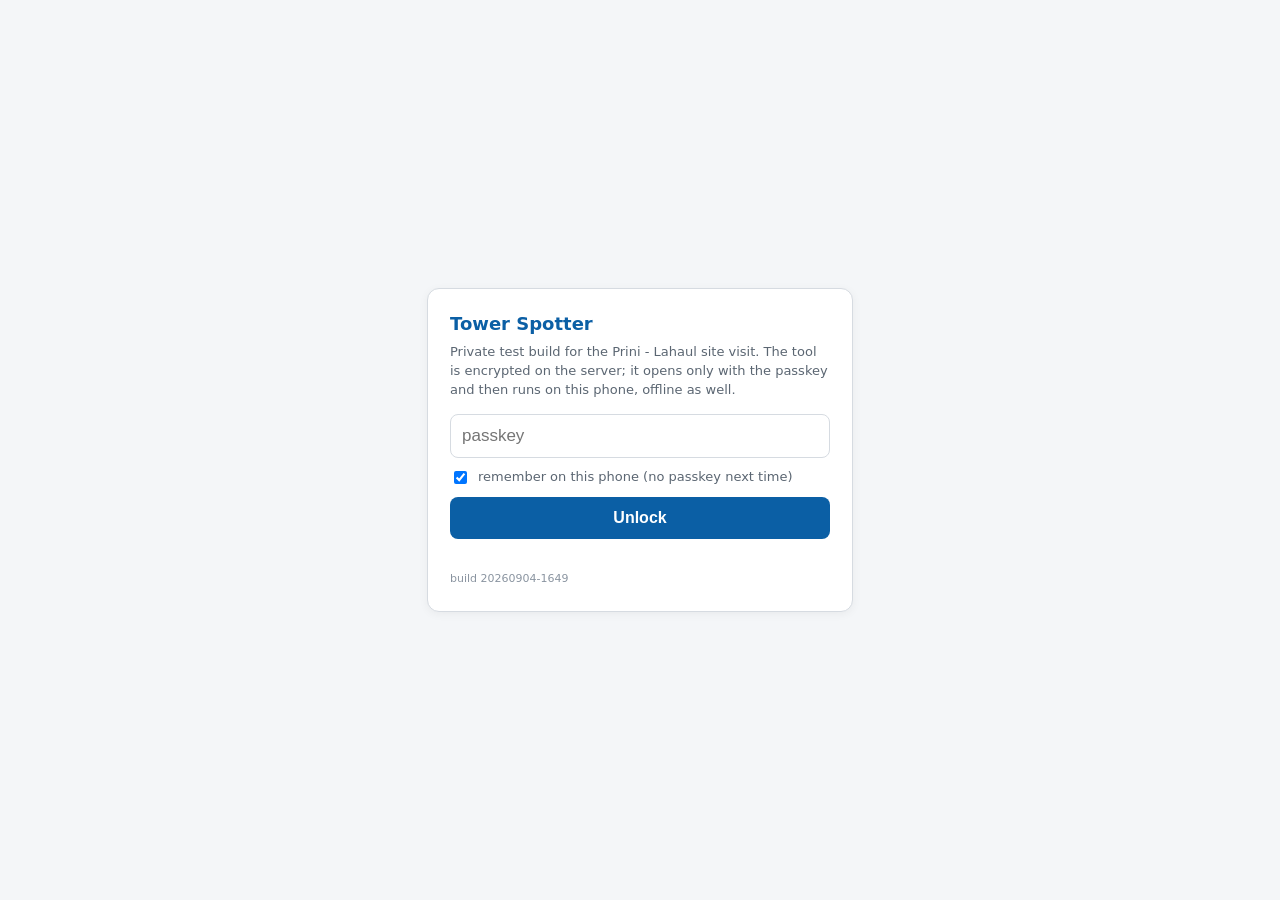
==== spotter/index.html @ bd79d26a "spotter: gated build 20260904-1649" ====
<!DOCTYPE html><html lang="en"><head><meta charset="utf-8"><meta name="viewport" content="width=device-width,initial-scale=1,maximum-scale=1">
<meta name="robots" content="noindex,nofollow"><meta name="theme-color" content="#0b5fa5">
<title>Tower Spotter</title><link rel="manifest" href="./manifest.webmanifest"><link rel="icon" href="./icon-192.png"><link rel="apple-touch-icon" href="./icon-192.png">
<style>
body{margin:0;background:#f4f6f8;color:#1a1f24;font:15px/1.45 system-ui,Segoe UI,Roboto,Arial,sans-serif;display:flex;min-height:100vh;align-items:center;justify-content:center}
.box{background:#fff;border:1px solid #d6dbe1;border-radius:12px;padding:22px;width:min(92vw,380px);box-shadow:0 2px 10px rgba(0,0,0,.05)}
h1{font-size:18px;margin:0 0 4px;color:#0b5fa5}p{margin:6px 0;color:#5b6672;font-size:13px}
input[type=password]{width:100%;box-sizing:border-box;padding:11px;border:1px solid #d6dbe1;border-radius:8px;font-size:17px;margin-top:8px}
button{width:100%;margin-top:10px;padding:12px;border:0;border-radius:8px;background:#0b5fa5;color:#fff;font-weight:600;font-size:16px}
button.sec{background:#e6edf5;color:#0b5fa5}label{display:flex;gap:8px;align-items:center;font-size:13px;color:#5b6672;margin-top:10px}
#st{font-size:13px;margin-top:10px;min-height:18px}.err{color:#b54708}.ok{color:#0a7a3d}small{color:#8a94a0;font-size:11px}
</style></head><body>
<div class="box"><h1>Tower Spotter</h1><p>Private test build for the Prini - Lahaul site visit. The tool is encrypted on the server; it opens only with the passkey and then runs on this phone, offline as well.</p>
<input id="pw" type="password" placeholder="passkey" autocomplete="current-password" autocapitalize="off">
<label><input id="rem" type="checkbox" checked> remember on this phone (no passkey next time)</label>
<button id="go">Unlock</button><button class="sec" id="forget" hidden>Forget this phone</button>
<div id="st"></div><small id="ver">build 20260904-1649</small></div>
<script>
const st = document.getElementById('st'); const say = (m, c) => { st.className = c || ''; st.textContent = m; };
const b64 = s => Uint8Array.from(atob(s), c => c.charCodeAt(0));
// service worker: caches this page and the encrypted payload so the tool opens without network
let hadController = !!navigator.serviceWorker && !!navigator.serviceWorker.controller, reloaded = false;
if ('serviceWorker' in navigator) { navigator.serviceWorker.register('./sw.js').catch(() => {}); navigator.serviceWorker.addEventListener('controllerchange', () => { if (hadController && !reloaded) { reloaded = true; location.reload(); } hadController = true; }); }
// IndexedDB for the remembered (non-extractable) key
function idb() { return new Promise((res, rej) => { const r = indexedDB.open('spotter-gate', 1); r.onupgradeneeded = () => r.result.createObjectStore('k'); r.onsuccess = () => res(r.result); r.onerror = () => rej(r.error); }); }
async function kget() { try { const d = await idb(); return await new Promise((res, rej) => { const t = d.transaction('k').objectStore('k').get('aes'); t.onsuccess = () => res(t.result || null); t.onerror = () => rej(t.error); }); } catch (e) { return null; } }
async function kput(k) { try { const d = await idb(); await new Promise((res, rej) => { const t = d.transaction('k', 'readwrite').objectStore('k').put(k, 'aes'); t.onsuccess = res; t.onerror = () => rej(t.error); }); } catch (e) {} }
async function kdel() { try { const d = await idb(); await new Promise((res) => { const t = d.transaction('k', 'readwrite').objectStore('k').delete('aes'); t.onsuccess = res; t.onerror = res; }); } catch (e) {} }
let META = null;
async function meta() { if (META) return META; const r = await fetch('./payload.enc', { cache: 'no-cache' }).catch(() => fetch('./payload.enc')); if (!r.ok) throw new Error('payload not found'); META = await r.json(); return META; }
async function derive(pw, m) { const base = await crypto.subtle.importKey('raw', new TextEncoder().encode(pw.normalize('NFKC')), 'PBKDF2', false, ['deriveKey']);
  return crypto.subtle.deriveKey({ name: 'PBKDF2', salt: b64(m.salt), iterations: m.iter, hash: 'SHA-256' }, base, { name: 'AES-GCM', length: 256 }, false, ['decrypt']); }
async function open(key, m) { const pt = await crypto.subtle.decrypt({ name: 'AES-GCM', iv: b64(m.iv) }, key, b64(m.ct)); const html = new TextDecoder().decode(pt); document.open(); document.write(html); document.close(); }
async function unlock() { const pw = document.getElementById('pw').value; if (!pw) { say('Enter the passkey.', 'err'); return; } say('deriving key...');
  try { const m = await meta(); const key = await derive(pw, m); say('decrypting...'); if (document.getElementById('rem').checked) await kput(key); await open(key, m); }
  catch (e) { say(e.name === 'OperationError' ? 'Wrong passkey.' : ('Could not open: ' + (e.message || e)), 'err'); } }
document.getElementById('go').onclick = unlock; document.getElementById('pw').addEventListener('keydown', e => { if (e.key === 'Enter') unlock(); });
document.getElementById('forget').onclick = async () => { await kdel(); document.getElementById('forget').hidden = true; say('Forgotten. The passkey is needed next time.', 'ok'); };
(async () => { const k = await kget(); if (!k) return; document.getElementById('forget').hidden = false; say('opening...'); try { await open(k, await meta()); } catch (e) { say('Stored key no longer fits this build; enter the passkey.', 'err'); await kdel(); } })();
</script></body></html>
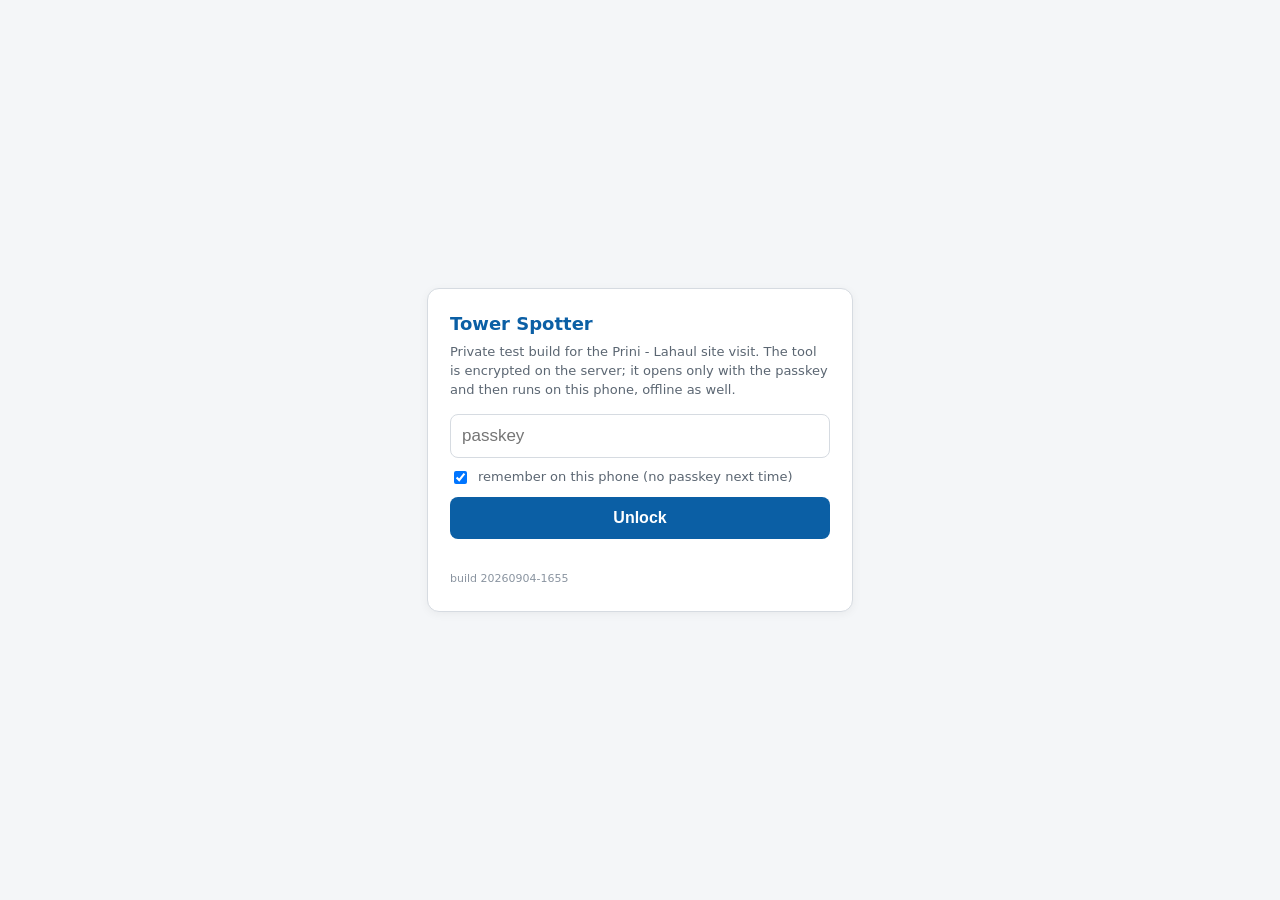
==== commit bd349b55: "spotter: gated build 20260904-1655" ====
--- a/spotter/index.html
+++ b/spotter/index.html
@@ -1,6 +1,7 @@
 <!DOCTYPE html><html lang="en"><head><meta charset="utf-8"><meta name="viewport" content="width=device-width,initial-scale=1,maximum-scale=1">
 <meta name="robots" content="noindex,nofollow"><meta name="theme-color" content="#0b5fa5">
-<title>Tower Spotter</title><link rel="manifest" href="./manifest.webmanifest"><link rel="icon" href="./icon-192.png"><link rel="apple-touch-icon" href="./icon-192.png">
+<meta name="apple-mobile-web-app-capable" content="yes"><meta name="mobile-web-app-capable" content="yes"><meta name="apple-mobile-web-app-status-bar-style" content="default"><meta name="apple-mobile-web-app-title" content="Spotter">
+<title>Tower Spotter</title><link rel="manifest" href="./manifest.webmanifest"><link rel="icon" href="./icon-192.png"><link rel="apple-touch-icon" href="./icon-180.png">
 <style>
 body{margin:0;background:#f4f6f8;color:#1a1f24;font:15px/1.45 system-ui,Segoe UI,Roboto,Arial,sans-serif;display:flex;min-height:100vh;align-items:center;justify-content:center}
 .box{background:#fff;border:1px solid #d6dbe1;border-radius:12px;padding:22px;width:min(92vw,380px);box-shadow:0 2px 10px rgba(0,0,0,.05)}
@@ -14,7 +15,9 @@
 <input id="pw" type="password" placeholder="passkey" autocomplete="current-password" autocapitalize="off">
 <label><input id="rem" type="checkbox" checked> remember on this phone (no passkey next time)</label>
 <button id="go">Unlock</button><button class="sec" id="forget" hidden>Forget this phone</button>
-<div id="st"></div><small id="ver">build 20260904-1649</small></div>
+<div id="st"></div>
+<div id="inst" hidden style="margin-top:14px;padding:10px;border-radius:8px;background:#eef4fb;font-size:13px;color:#1a1f24"></div>
+<small id="ver">build 20260904-1655</small></div>
 <script>
 const st = document.getElementById('st'); const say = (m, c) => { st.className = c || ''; st.textContent = m; };
 const b64 = s => Uint8Array.from(atob(s), c => c.charCodeAt(0));
@@ -35,6 +38,13 @@
   try { const m = await meta(); const key = await derive(pw, m); say('decrypting...'); if (document.getElementById('rem').checked) await kput(key); await open(key, m); }
   catch (e) { say(e.name === 'OperationError' ? 'Wrong passkey.' : ('Could not open: ' + (e.message || e)), 'err'); } }
 document.getElementById('go').onclick = unlock; document.getElementById('pw').addEventListener('keydown', e => { if (e.key === 'Enter') unlock(); });
+// install as a home-screen app: Android/desktop Chrome offer a prompt; iPhone needs Share > Add to Home Screen from Safari
+const isStandalone = window.matchMedia('(display-mode: standalone)').matches || window.navigator.standalone === true;
+const isIOS = /iPhone|iPad|iPod/.test(navigator.userAgent) || (navigator.platform === 'MacIntel' && navigator.maxTouchPoints > 1);
+let installPrompt = null; const inst = document.getElementById('inst');
+window.addEventListener('beforeinstallprompt', e => { e.preventDefault(); installPrompt = e; if (!isStandalone) { inst.hidden = false; inst.innerHTML = '<b>Install as an app</b> for a home-screen icon and full offline use. <button id="doinst" style="margin-top:8px">Install</button>'; document.getElementById('doinst').onclick = async () => { installPrompt.prompt(); await installPrompt.userChoice; inst.hidden = true; }; } });
+if (!isStandalone && isIOS) { inst.hidden = false; inst.innerHTML = '<b>Put it on the home screen</b> like TL-SAG: in Safari tap the Share button, then <b>Add to Home Screen</b>, then Add. Open it from the icon and enter the passkey once more there; the installed app keeps its own storage and is exempt from Safari&#39;s seven-day clean-up.'; }
+if (isStandalone) document.title = 'Spotter';
 document.getElementById('forget').onclick = async () => { await kdel(); document.getElementById('forget').hidden = true; say('Forgotten. The passkey is needed next time.', 'ok'); };
 (async () => { const k = await kget(); if (!k) return; document.getElementById('forget').hidden = false; say('opening...'); try { await open(k, await meta()); } catch (e) { say('Stored key no longer fits this build; enter the passkey.', 'err'); await kdel(); } })();
 </script></body></html>
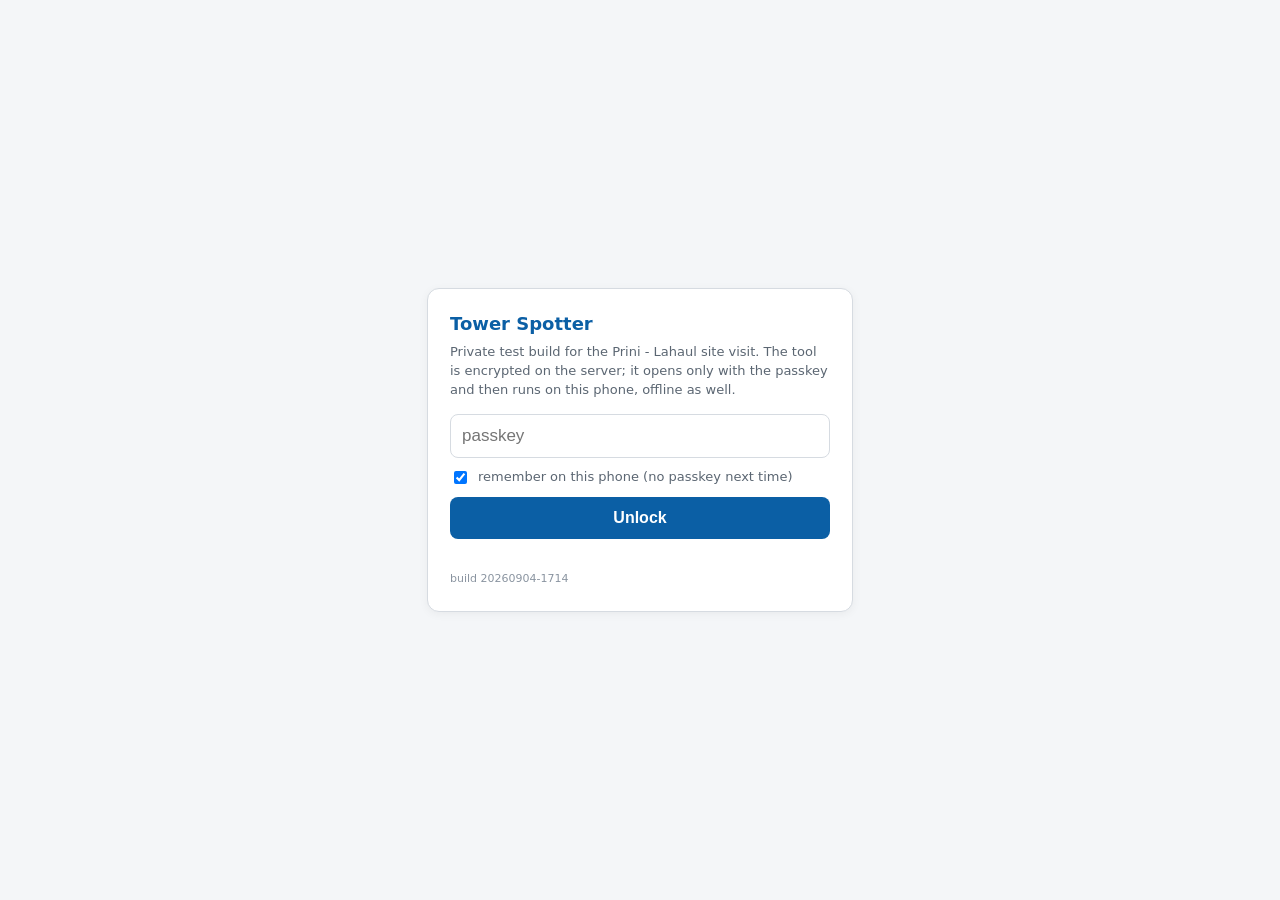
==== commit ba3115f4: "spotter: gated build 20260904-1714" ====
--- a/spotter/index.html
+++ b/spotter/index.html
@@ -17,7 +17,7 @@
 <button id="go">Unlock</button><button class="sec" id="forget" hidden>Forget this phone</button>
 <div id="st"></div>
 <div id="inst" hidden style="margin-top:14px;padding:10px;border-radius:8px;background:#eef4fb;font-size:13px;color:#1a1f24"></div>
-<small id="ver">build 20260904-1655</small></div>
+<small id="ver">build 20260904-1714</small></div>
 <script>
 const st = document.getElementById('st'); const say = (m, c) => { st.className = c || ''; st.textContent = m; };
 const b64 = s => Uint8Array.from(atob(s), c => c.charCodeAt(0));
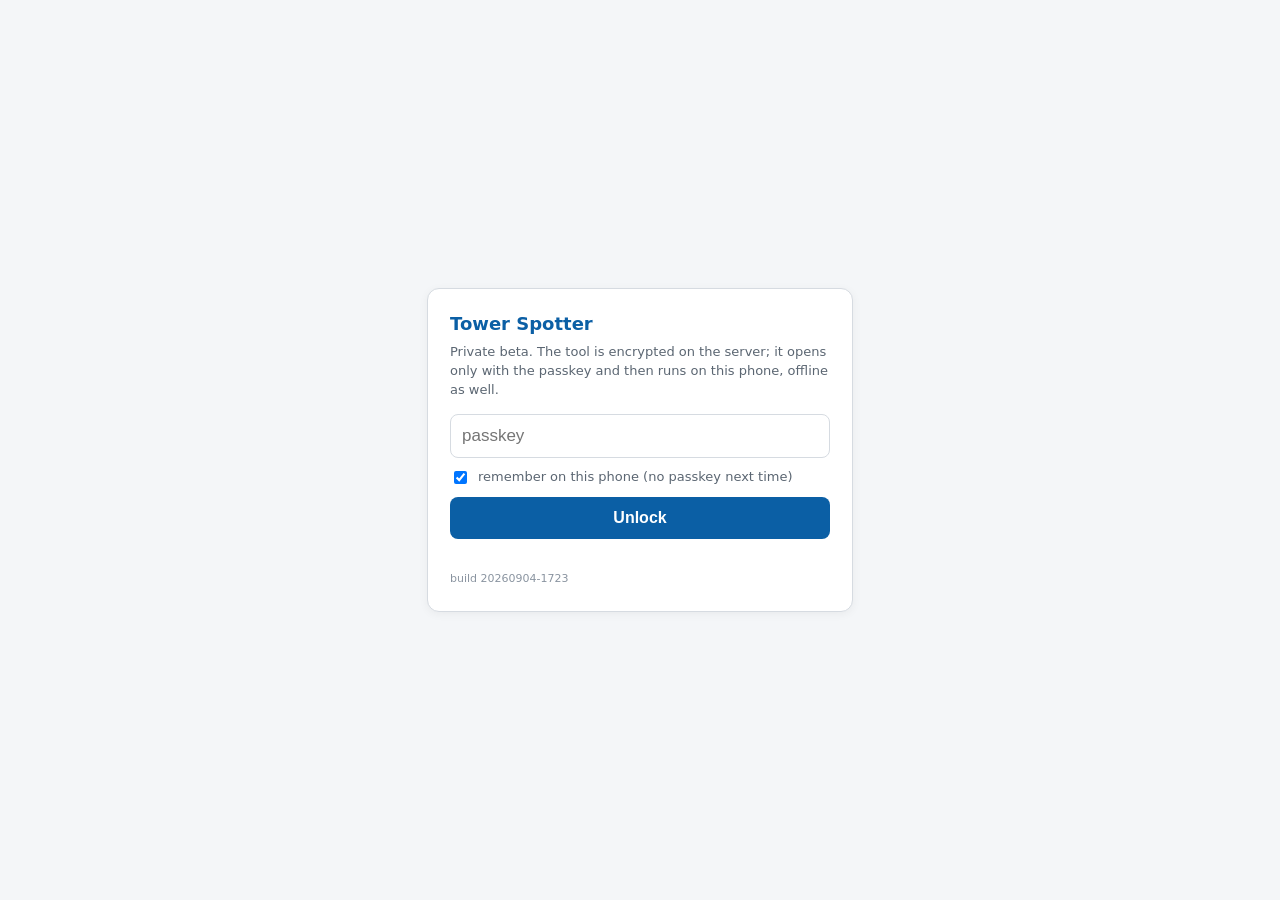
==== commit 75eb87c2: "spotter: gated build 20260904-1723" ====
--- a/spotter/index.html
+++ b/spotter/index.html
@@ -11,13 +11,13 @@
 button.sec{background:#e6edf5;color:#0b5fa5}label{display:flex;gap:8px;align-items:center;font-size:13px;color:#5b6672;margin-top:10px}
 #st{font-size:13px;margin-top:10px;min-height:18px}.err{color:#b54708}.ok{color:#0a7a3d}small{color:#8a94a0;font-size:11px}
 </style></head><body>
-<div class="box"><h1>Tower Spotter</h1><p>Private test build for the Prini - Lahaul site visit. The tool is encrypted on the server; it opens only with the passkey and then runs on this phone, offline as well.</p>
+<div class="box"><h1>Tower Spotter</h1><p>Private beta. The tool is encrypted on the server; it opens only with the passkey and then runs on this phone, offline as well.</p>
 <input id="pw" type="password" placeholder="passkey" autocomplete="current-password" autocapitalize="off">
 <label><input id="rem" type="checkbox" checked> remember on this phone (no passkey next time)</label>
 <button id="go">Unlock</button><button class="sec" id="forget" hidden>Forget this phone</button>
 <div id="st"></div>
 <div id="inst" hidden style="margin-top:14px;padding:10px;border-radius:8px;background:#eef4fb;font-size:13px;color:#1a1f24"></div>
-<small id="ver">build 20260904-1714</small></div>
+<small id="ver">build 20260904-1723</small></div>
 <script>
 const st = document.getElementById('st'); const say = (m, c) => { st.className = c || ''; st.textContent = m; };
 const b64 = s => Uint8Array.from(atob(s), c => c.charCodeAt(0));
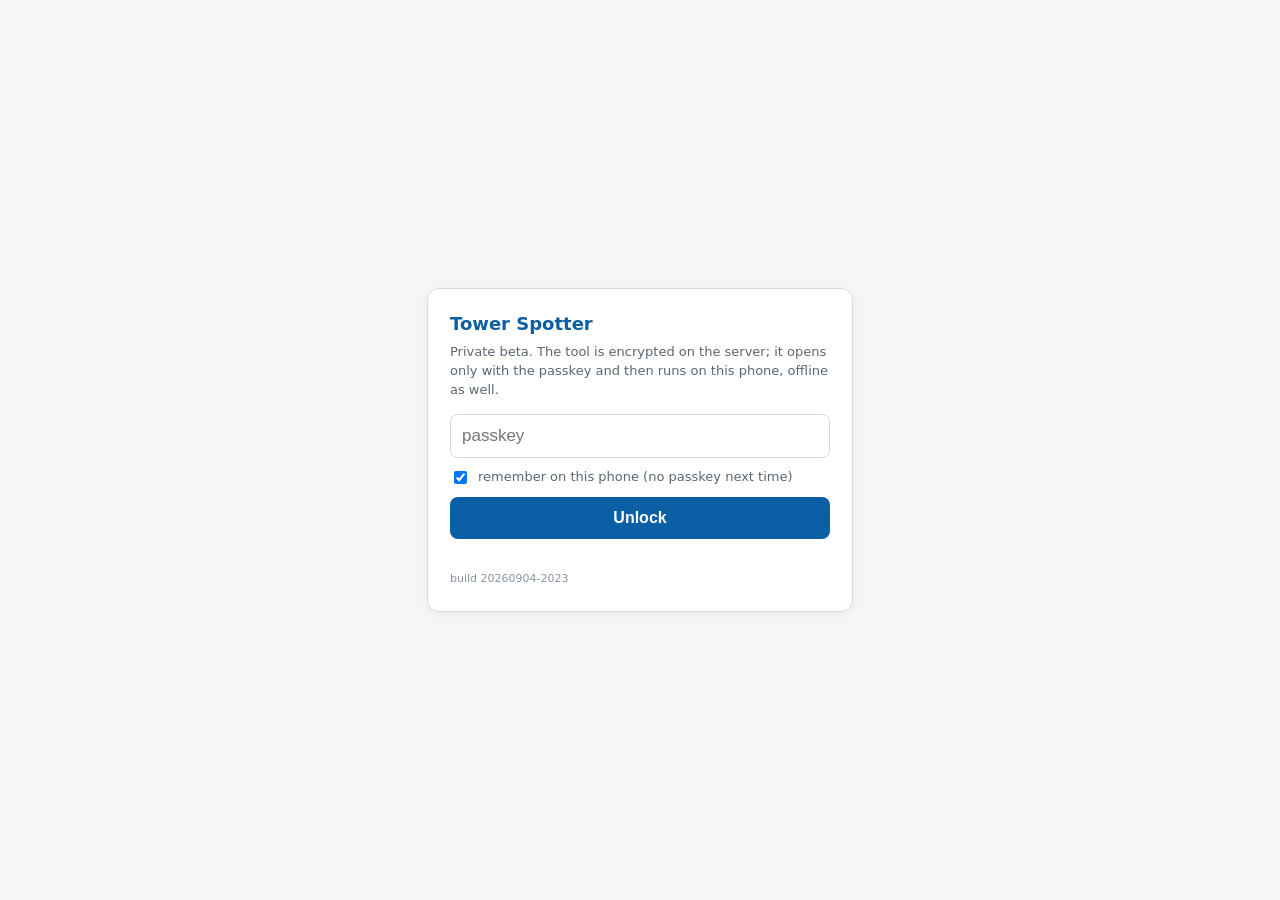
==== commit 556988d4: "spotter: gated build 20260904-2023" ====
--- a/spotter/index.html
+++ b/spotter/index.html
@@ -17,7 +17,7 @@
 <button id="go">Unlock</button><button class="sec" id="forget" hidden>Forget this phone</button>
 <div id="st"></div>
 <div id="inst" hidden style="margin-top:14px;padding:10px;border-radius:8px;background:#eef4fb;font-size:13px;color:#1a1f24"></div>
-<small id="ver">build 20260904-1723</small></div>
+<small id="ver">build 20260904-2023</small></div>
 <script>
 const st = document.getElementById('st'); const say = (m, c) => { st.className = c || ''; st.textContent = m; };
 const b64 = s => Uint8Array.from(atob(s), c => c.charCodeAt(0));
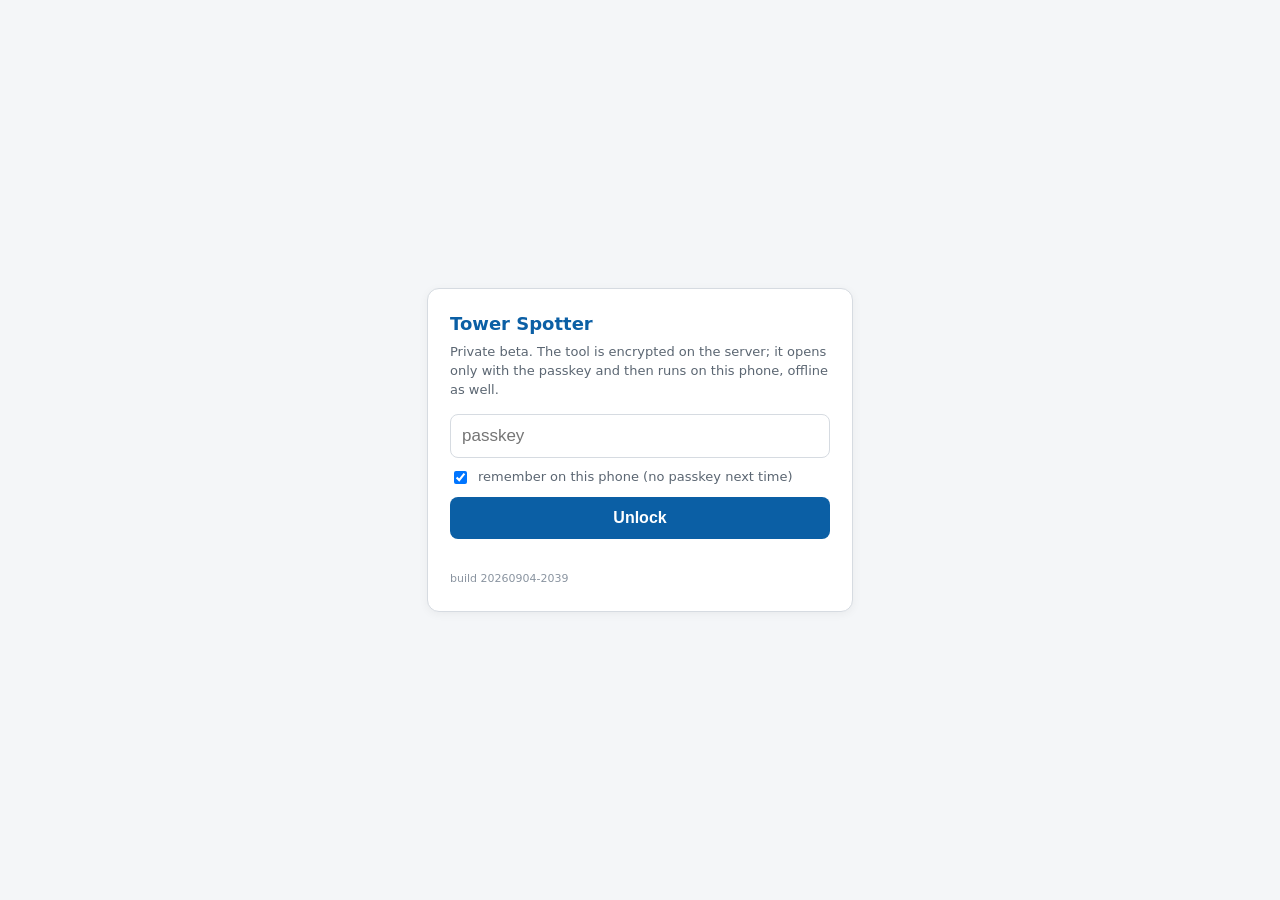
==== commit db946cb6: "spotter: gated build 20260904-2039" ====
--- a/spotter/index.html
+++ b/spotter/index.html
@@ -17,7 +17,7 @@
 <button id="go">Unlock</button><button class="sec" id="forget" hidden>Forget this phone</button>
 <div id="st"></div>
 <div id="inst" hidden style="margin-top:14px;padding:10px;border-radius:8px;background:#eef4fb;font-size:13px;color:#1a1f24"></div>
-<small id="ver">build 20260904-2023</small></div>
+<small id="ver">build 20260904-2039</small></div>
 <script>
 const st = document.getElementById('st'); const say = (m, c) => { st.className = c || ''; st.textContent = m; };
 const b64 = s => Uint8Array.from(atob(s), c => c.charCodeAt(0));
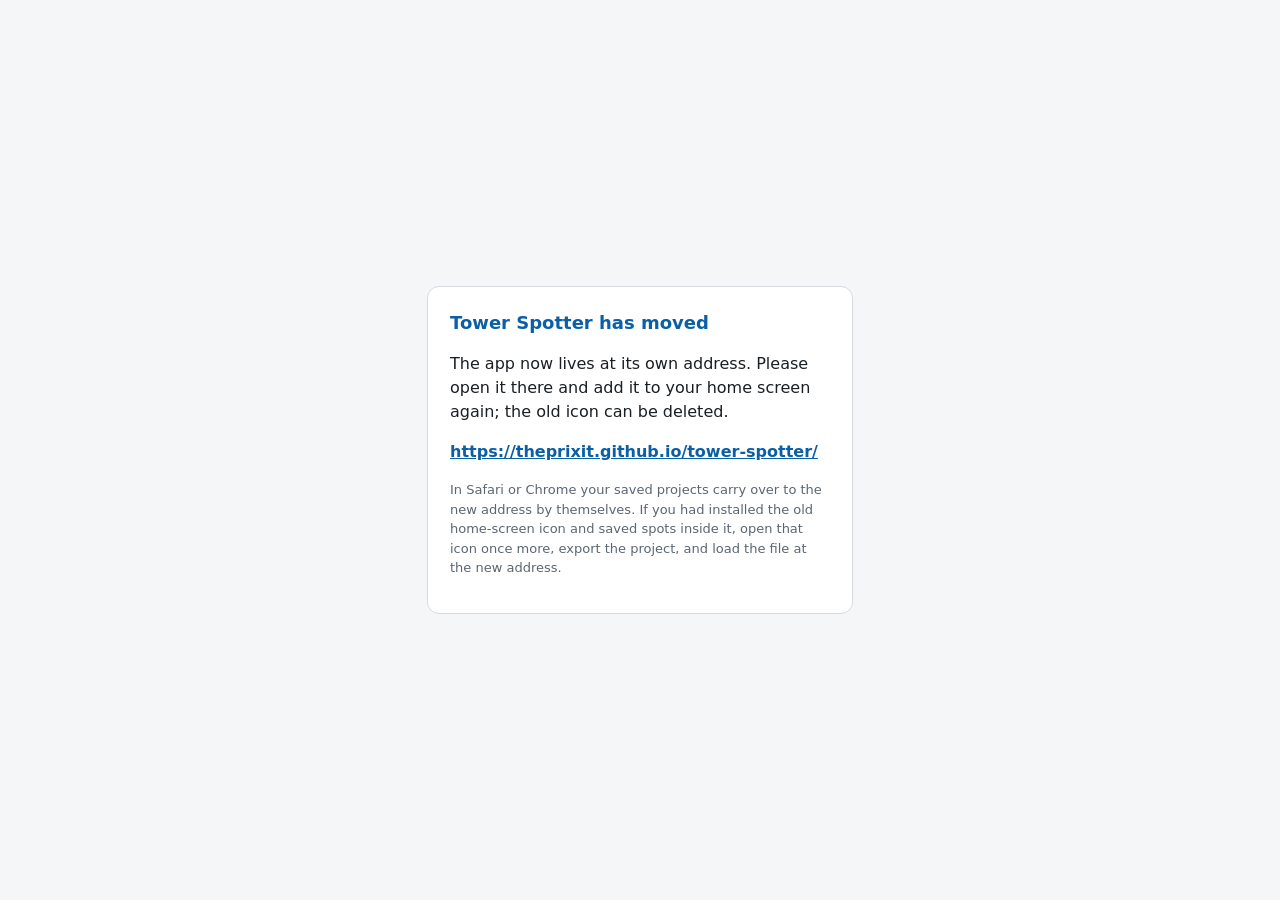
==== commit e97e9ec1: "spotter: moved to github.com/theprixit/tower-spotter; redirect page" ====
--- a/spotter/index.html
+++ b/spotter/index.html
@@ -1,50 +1,7 @@
-<!DOCTYPE html><html lang="en"><head><meta charset="utf-8"><meta name="viewport" content="width=device-width,initial-scale=1,maximum-scale=1">
-<meta name="robots" content="noindex,nofollow"><meta name="theme-color" content="#0b5fa5">
-<meta name="apple-mobile-web-app-capable" content="yes"><meta name="mobile-web-app-capable" content="yes"><meta name="apple-mobile-web-app-status-bar-style" content="default"><meta name="apple-mobile-web-app-title" content="Spotter">
-<title>Tower Spotter</title><link rel="manifest" href="./manifest.webmanifest"><link rel="icon" href="./icon-192.png"><link rel="apple-touch-icon" href="./icon-180.png">
-<style>
-body{margin:0;background:#f4f6f8;color:#1a1f24;font:15px/1.45 system-ui,Segoe UI,Roboto,Arial,sans-serif;display:flex;min-height:100vh;align-items:center;justify-content:center}
-.box{background:#fff;border:1px solid #d6dbe1;border-radius:12px;padding:22px;width:min(92vw,380px);box-shadow:0 2px 10px rgba(0,0,0,.05)}
-h1{font-size:18px;margin:0 0 4px;color:#0b5fa5}p{margin:6px 0;color:#5b6672;font-size:13px}
-input[type=password]{width:100%;box-sizing:border-box;padding:11px;border:1px solid #d6dbe1;border-radius:8px;font-size:17px;margin-top:8px}
-button{width:100%;margin-top:10px;padding:12px;border:0;border-radius:8px;background:#0b5fa5;color:#fff;font-weight:600;font-size:16px}
-button.sec{background:#e6edf5;color:#0b5fa5}label{display:flex;gap:8px;align-items:center;font-size:13px;color:#5b6672;margin-top:10px}
-#st{font-size:13px;margin-top:10px;min-height:18px}.err{color:#b54708}.ok{color:#0a7a3d}small{color:#8a94a0;font-size:11px}
-</style></head><body>
-<div class="box"><h1>Tower Spotter</h1><p>Private beta. The tool is encrypted on the server; it opens only with the passkey and then runs on this phone, offline as well.</p>
-<input id="pw" type="password" placeholder="passkey" autocomplete="current-password" autocapitalize="off">
-<label><input id="rem" type="checkbox" checked> remember on this phone (no passkey next time)</label>
-<button id="go">Unlock</button><button class="sec" id="forget" hidden>Forget this phone</button>
-<div id="st"></div>
-<div id="inst" hidden style="margin-top:14px;padding:10px;border-radius:8px;background:#eef4fb;font-size:13px;color:#1a1f24"></div>
-<small id="ver">build 20260904-2039</small></div>
+<!DOCTYPE html><html lang="en"><head><meta charset="utf-8"><meta name="viewport" content="width=device-width,initial-scale=1"><meta name="robots" content="noindex,nofollow">
+<title>Tower Spotter has moved</title>
+<style>body{margin:0;background:#f4f6f8;color:#1a1f24;font:16px/1.5 system-ui,Segoe UI,Roboto,Arial,sans-serif;display:flex;min-height:100vh;align-items:center;justify-content:center}.box{background:#fff;border:1px solid #d6dbe1;border-radius:12px;padding:22px;width:min(92vw,380px)}h1{font-size:18px;margin:0 0 8px;color:#0b5fa5}a{color:#0b5fa5;font-weight:600}</style></head><body>
+<div class="box"><h1>Tower Spotter has moved</h1><p>The app now lives at its own address. Please open it there and add it to your home screen again; the old icon can be deleted.</p><p><a id="go" href="https://theprixit.github.io/tower-spotter/">https://theprixit.github.io/tower-spotter/</a></p><p style="font-size:13px;color:#5b6672">In Safari or Chrome your saved projects carry over to the new address by themselves. If you had installed the old home-screen icon and saved spots inside it, open that icon once more, export the project, and load the file at the new address.</p></div>
 <script>
-const st = document.getElementById('st'); const say = (m, c) => { st.className = c || ''; st.textContent = m; };
-const b64 = s => Uint8Array.from(atob(s), c => c.charCodeAt(0));
-// service worker: caches this page and the encrypted payload so the tool opens without network
-let hadController = !!navigator.serviceWorker && !!navigator.serviceWorker.controller, reloaded = false;
-if ('serviceWorker' in navigator) { navigator.serviceWorker.register('./sw.js').catch(() => {}); navigator.serviceWorker.addEventListener('controllerchange', () => { if (hadController && !reloaded) { reloaded = true; location.reload(); } hadController = true; }); }
-// IndexedDB for the remembered (non-extractable) key
-function idb() { return new Promise((res, rej) => { const r = indexedDB.open('spotter-gate', 1); r.onupgradeneeded = () => r.result.createObjectStore('k'); r.onsuccess = () => res(r.result); r.onerror = () => rej(r.error); }); }
-async function kget() { try { const d = await idb(); return await new Promise((res, rej) => { const t = d.transaction('k').objectStore('k').get('aes'); t.onsuccess = () => res(t.result || null); t.onerror = () => rej(t.error); }); } catch (e) { return null; } }
-async function kput(k) { try { const d = await idb(); await new Promise((res, rej) => { const t = d.transaction('k', 'readwrite').objectStore('k').put(k, 'aes'); t.onsuccess = res; t.onerror = () => rej(t.error); }); } catch (e) {} }
-async function kdel() { try { const d = await idb(); await new Promise((res) => { const t = d.transaction('k', 'readwrite').objectStore('k').delete('aes'); t.onsuccess = res; t.onerror = res; }); } catch (e) {} }
-let META = null;
-async function meta() { if (META) return META; const r = await fetch('./payload.enc', { cache: 'no-cache' }).catch(() => fetch('./payload.enc')); if (!r.ok) throw new Error('payload not found'); META = await r.json(); return META; }
-async function derive(pw, m) { const base = await crypto.subtle.importKey('raw', new TextEncoder().encode(pw.normalize('NFKC')), 'PBKDF2', false, ['deriveKey']);
-  return crypto.subtle.deriveKey({ name: 'PBKDF2', salt: b64(m.salt), iterations: m.iter, hash: 'SHA-256' }, base, { name: 'AES-GCM', length: 256 }, false, ['decrypt']); }
-async function open(key, m) { const pt = await crypto.subtle.decrypt({ name: 'AES-GCM', iv: b64(m.iv) }, key, b64(m.ct)); const html = new TextDecoder().decode(pt); document.open(); document.write(html); document.close(); }
-async function unlock() { const pw = document.getElementById('pw').value; if (!pw) { say('Enter the passkey.', 'err'); return; } say('deriving key...');
-  try { const m = await meta(); const key = await derive(pw, m); say('decrypting...'); if (document.getElementById('rem').checked) await kput(key); await open(key, m); }
-  catch (e) { say(e.name === 'OperationError' ? 'Wrong passkey.' : ('Could not open: ' + (e.message || e)), 'err'); } }
-document.getElementById('go').onclick = unlock; document.getElementById('pw').addEventListener('keydown', e => { if (e.key === 'Enter') unlock(); });
-// install as a home-screen app: Android/desktop Chrome offer a prompt; iPhone needs Share > Add to Home Screen from Safari
-const isStandalone = window.matchMedia('(display-mode: standalone)').matches || window.navigator.standalone === true;
-const isIOS = /iPhone|iPad|iPod/.test(navigator.userAgent) || (navigator.platform === 'MacIntel' && navigator.maxTouchPoints > 1);
-let installPrompt = null; const inst = document.getElementById('inst');
-window.addEventListener('beforeinstallprompt', e => { e.preventDefault(); installPrompt = e; if (!isStandalone) { inst.hidden = false; inst.innerHTML = '<b>Install as an app</b> for a home-screen icon and full offline use. <button id="doinst" style="margin-top:8px">Install</button>'; document.getElementById('doinst').onclick = async () => { installPrompt.prompt(); await installPrompt.userChoice; inst.hidden = true; }; } });
-if (!isStandalone && isIOS) { inst.hidden = false; inst.innerHTML = '<b>Put it on the home screen</b> like TL-SAG: in Safari tap the Share button, then <b>Add to Home Screen</b>, then Add. Open it from the icon and enter the passkey once more there; the installed app keeps its own storage and is exempt from Safari&#39;s seven-day clean-up.'; }
-if (isStandalone) document.title = 'Spotter';
-document.getElementById('forget').onclick = async () => { await kdel(); document.getElementById('forget').hidden = true; say('Forgotten. The passkey is needed next time.', 'ok'); };
-(async () => { const k = await kget(); if (!k) return; document.getElementById('forget').hidden = false; say('opening...'); try { await open(k, await meta()); } catch (e) { say('Stored key no longer fits this build; enter the passkey.', 'err'); await kdel(); } })();
+(async () => { try { if ('serviceWorker' in navigator) { const rs = await navigator.serviceWorker.getRegistrations(); for (const r of rs) if (r.scope.includes('/spotter/')) await r.unregister(); } const ks = await caches.keys(); for (const k of ks) if (k.startsWith('spotter-')) await caches.delete(k); } catch (e) {} })();
 </script></body></html>
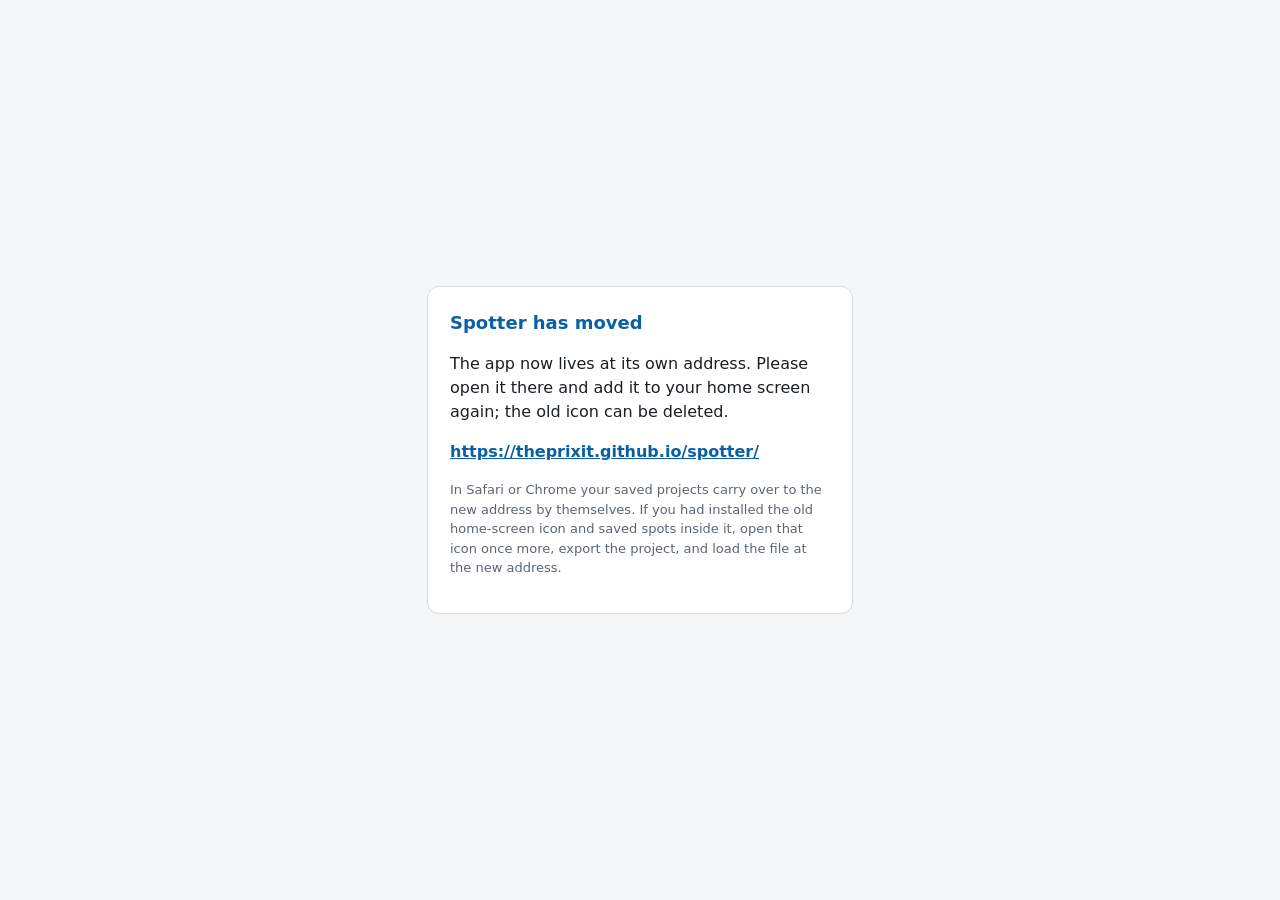
==== commit 817b031b: "spotter: moved to github.com/theprixit/spotter; redirect page" ====
--- a/spotter/index.html
+++ b/spotter/index.html
@@ -1,7 +1,7 @@
 <!DOCTYPE html><html lang="en"><head><meta charset="utf-8"><meta name="viewport" content="width=device-width,initial-scale=1"><meta name="robots" content="noindex,nofollow">
-<title>Tower Spotter has moved</title>
+<title>Spotter has moved</title>
 <style>body{margin:0;background:#f4f6f8;color:#1a1f24;font:16px/1.5 system-ui,Segoe UI,Roboto,Arial,sans-serif;display:flex;min-height:100vh;align-items:center;justify-content:center}.box{background:#fff;border:1px solid #d6dbe1;border-radius:12px;padding:22px;width:min(92vw,380px)}h1{font-size:18px;margin:0 0 8px;color:#0b5fa5}a{color:#0b5fa5;font-weight:600}</style></head><body>
-<div class="box"><h1>Tower Spotter has moved</h1><p>The app now lives at its own address. Please open it there and add it to your home screen again; the old icon can be deleted.</p><p><a id="go" href="https://theprixit.github.io/tower-spotter/">https://theprixit.github.io/tower-spotter/</a></p><p style="font-size:13px;color:#5b6672">In Safari or Chrome your saved projects carry over to the new address by themselves. If you had installed the old home-screen icon and saved spots inside it, open that icon once more, export the project, and load the file at the new address.</p></div>
+<div class="box"><h1>Spotter has moved</h1><p>The app now lives at its own address. Please open it there and add it to your home screen again; the old icon can be deleted.</p><p><a id="go" href="https://theprixit.github.io/spotter/">https://theprixit.github.io/spotter/</a></p><p style="font-size:13px;color:#5b6672">In Safari or Chrome your saved projects carry over to the new address by themselves. If you had installed the old home-screen icon and saved spots inside it, open that icon once more, export the project, and load the file at the new address.</p></div>
 <script>
 (async () => { try { if ('serviceWorker' in navigator) { const rs = await navigator.serviceWorker.getRegistrations(); for (const r of rs) if (r.scope.includes('/spotter/')) await r.unregister(); } const ks = await caches.keys(); for (const k of ks) if (k.startsWith('spotter-')) await caches.delete(k); } catch (e) {} })();
 </script></body></html>
